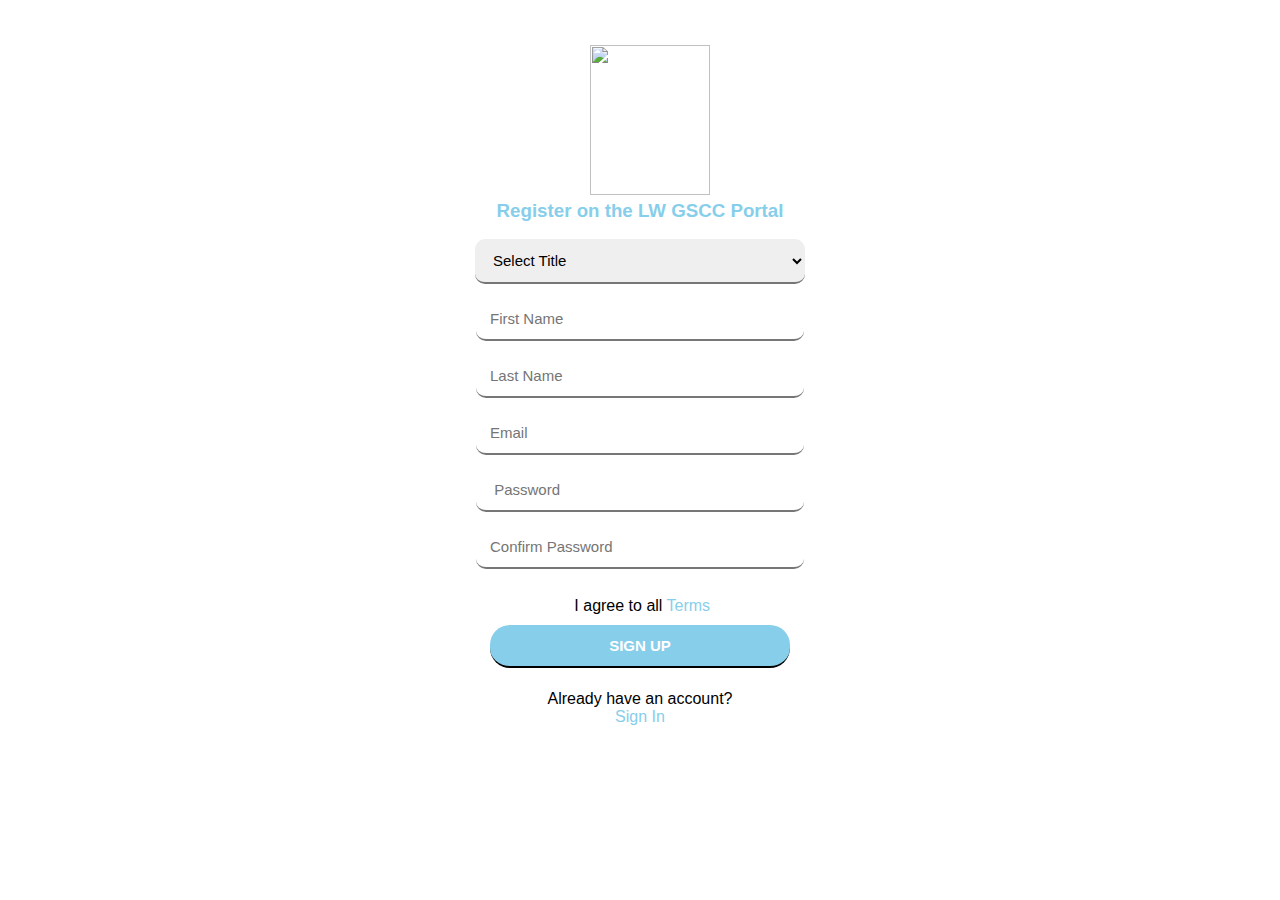
==== register.html @ 4752d233 "Add files via upload" ====
<!DOCTYPE html>
<html lang="en">

<head>
    <meta charset="UTF-8">
    <meta name="viewport" content="width=device-width, initial-scale=1.0">
    <meta http-equiv="X-UA-Compatible" content="ie=edge">
    <link rel="stylesheet" href="register.css" type="text/css">
    <title>GSCC|register</title>
</head>

<body>
    <form id="reg_form" action="">
        <div>
            <img id = "logo" src="images/gscc logo1.png" alt="">
        </div>
        <div id = "instruction">
            <h3>Register on the LW GSCC Portal</h3>
        </div>
        <div>
            <select name="title" id="title_select">
                <option value="select">Select Title</option>
                <option value="pastor">Pastor</option>
                <option value="deacon">Deacon</option>
                <option value="deaconess">Deaconess</option>
                <option value="brother">Brother</option>
                <option value="sister">Sister</option>

            </select>
        </div>
        <div>
            <input type="text" name="fName" placeholder="First Name">
        </div>
        <div>
            <input type="text" name="lName" placeholder="Last Name">
        </div>
        <div>
            <input type="email" name="email" placeholder="Email">
        </div>
        <div>
            <input type="password" name="password" placeholder=" Password">
        </div>
        <div>
            <input type="password" name="cPassword" placeholder="Confirm Password">
        </div>
        <div id = "terms">
            <p>
                <input type="checkbox" name="terms" value="argee"> I agree to all
                <a href="#">Terms</a>
            </p>
        </div>
        <div>
            <input type="submit" name="submit" value="SIGN UP">
        </div>
        <div id = "sign_in">
            <P>Already have an account?</P>
            <a href="#">Sign In</a>
        </div>
        
    </form>

</body>

</html>
---- register.css ----
:root{

}

* {
    margin: 0px;
    padding: 0px;
    font-family: 'Segoe UI', Tahoma, Geneva, Verdana, sans-serif;
}
body{
    
    background-size: cover;
    background-position: center;
    background-repeat: no-repeat;
    background: url(images/reg_img.jpg);
}
#wrapper{
width: 70%;
height: 50px;
background-color: aliceblue;
}
form{
    position: absolute;
    top: 50%;
    left: 50%;
    width: 380px;
    height: 660px;
    background-color: white;
    border-radius: 20px;
   transform: translate(-50%, -50%);
   text-align: center;
   
}

input, select{
    border-style: solid;
    border-width: 0px 0px 2px 0px;
    border-radius: 10px; 
    padding: 12px 14px;
    font-size: 15px;
    width: 300px;
    margin: 7px 0px;
}

input[type = "checkbox"] {
    padding: px;
    width: 0px;

}

input[type = submit]{
    background-color:skyblue;
    border-radius: 20px;
    color: white;
    font-weight: bold;
}

select{
    width: 330px;
    
}

#terms, #sign_in{
   margin-top: 15px;
}

a{
    text-decoration: none;
    color: skyblue;
}

#logo{
    width: 120px;
    height: 150px;
    position: absolute;
    top: -75px;
    left: calc(50% - 50px);
}

#instruction{
    margin-top: 80px;
    margin-bottom: 10px;
    color: skyblue;
}
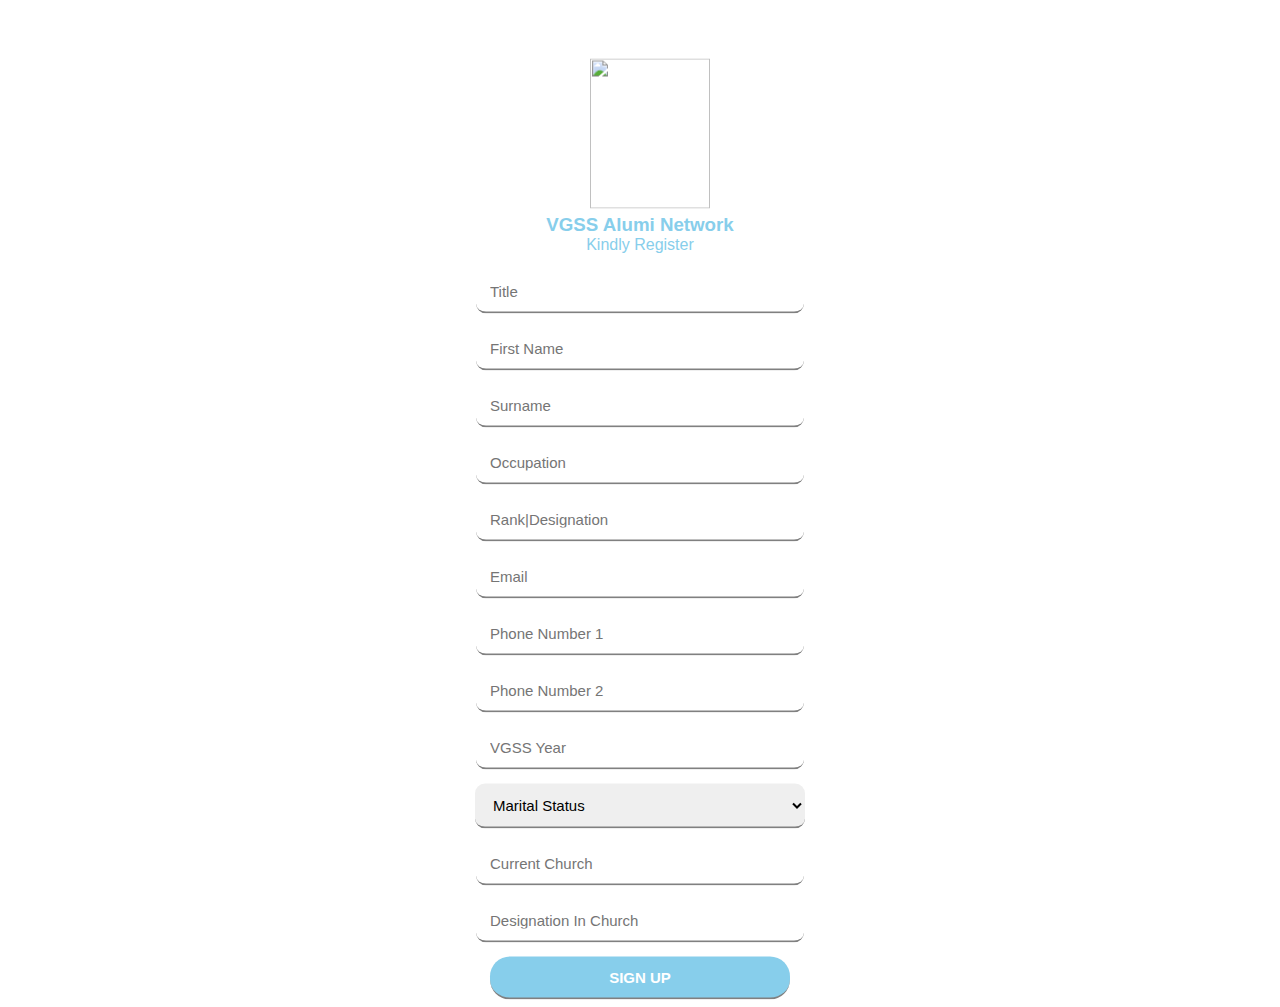
==== commit 2be075da: "Update register.html" ====
--- a/register.html
+++ b/register.html
@@ -10,55 +10,62 @@
 </head>
 
 <body>
+
+    
     <form id="reg_form" action="">
         <div>
             <img id = "logo" src="images/gscc logo1.png" alt="">
         </div>
         <div id = "instruction">
-            <h3>Register on the LW GSCC Portal</h3>
+            <h3>VGSS Alumi Network</h3>
+            <p>Kindly Register</p>
         </div>
         <div>
-            <select name="title" id="title_select">
-                <option value="select">Select Title</option>
-                <option value="pastor">Pastor</option>
-                <option value="deacon">Deacon</option>
-                <option value="deaconess">Deaconess</option>
-                <option value="brother">Brother</option>
-                <option value="sister">Sister</option>
-
-            </select>
+            <input type="text" name="title" placeholder="Title">
         </div>
         <div>
             <input type="text" name="fName" placeholder="First Name">
         </div>
         <div>
-            <input type="text" name="lName" placeholder="Last Name">
+            <input type="text" name="sName" placeholder="Surname">
+        </div>
+        <div>
+            <input type="text" name="occupation" placeholder="Occupation">
+        </div>
+        <div>
+            <input type="text" name="rank" placeholder="Rank|Designation">
         </div>
         <div>
             <input type="email" name="email" placeholder="Email">
         </div>
         <div>
-            <input type="password" name="password" placeholder=" Password">
+            <input type="number" name="phone" placeholder="Phone Number 1">
         </div>
         <div>
-            <input type="password" name="cPassword" placeholder="Confirm Password">
+            <input type="number" name="phone" placeholder="Phone Number 2">
         </div>
-        <div id = "terms">
-            <p>
-                <input type="checkbox" name="terms" value="argee"> I agree to all
-                <a href="#">Terms</a>
-            </p>
+        <div>
+            <input type="text" name="year" placeholder="VGSS Year">
+        </div>
+        <div>
+            <select name="title" id="title_select">
+                <option value="select">Marital Status</option>
+                <option value="Single">Single</option>
+                <option value="Married">Married</option>
+            </select>
+        </div>
+        <div>
+            <input type="text" name="church" placeholder="Current Church">
+        </div>
+        <div>
+            <input type="text" name="year" placeholder="Designation In Church">
         </div>
         <div>
             <input type="submit" name="submit" value="SIGN UP">
-        </div>
-        <div id = "sign_in">
-            <P>Already have an account?</P>
-            <a href="#">Sign In</a>
         </div>
         
     </form>
 
 </body>
 
-</html>+</html>
--- a/register.css
+++ b/register.css
@@ -14,39 +14,32 @@
     background-repeat: no-repeat;
     background: url(images/reg_img.jpg);
 }
-#wrapper{
-width: 70%;
-height: 50px;
-background-color: aliceblue;
+wrapper{
+
 }
 form{
     position: absolute;
     top: 50%;
     left: 50%;
     width: 380px;
-    height: 660px;
     background-color: white;
     border-radius: 20px;
    transform: translate(-50%, -50%);
    text-align: center;
-   
+   margin-top: 120px;
 }
 
 input, select{
     border-style: solid;
     border-width: 0px 0px 2px 0px;
     border-radius: 10px; 
+    border-color: gray;
     padding: 12px 14px;
     font-size: 15px;
     width: 300px;
     margin: 7px 0px;
 }
 
-input[type = "checkbox"] {
-    padding: px;
-    width: 0px;
-
-}
 
 input[type = submit]{
     background-color:skyblue;
@@ -81,4 +74,4 @@
     margin-top: 80px;
     margin-bottom: 10px;
     color: skyblue;
-}+}
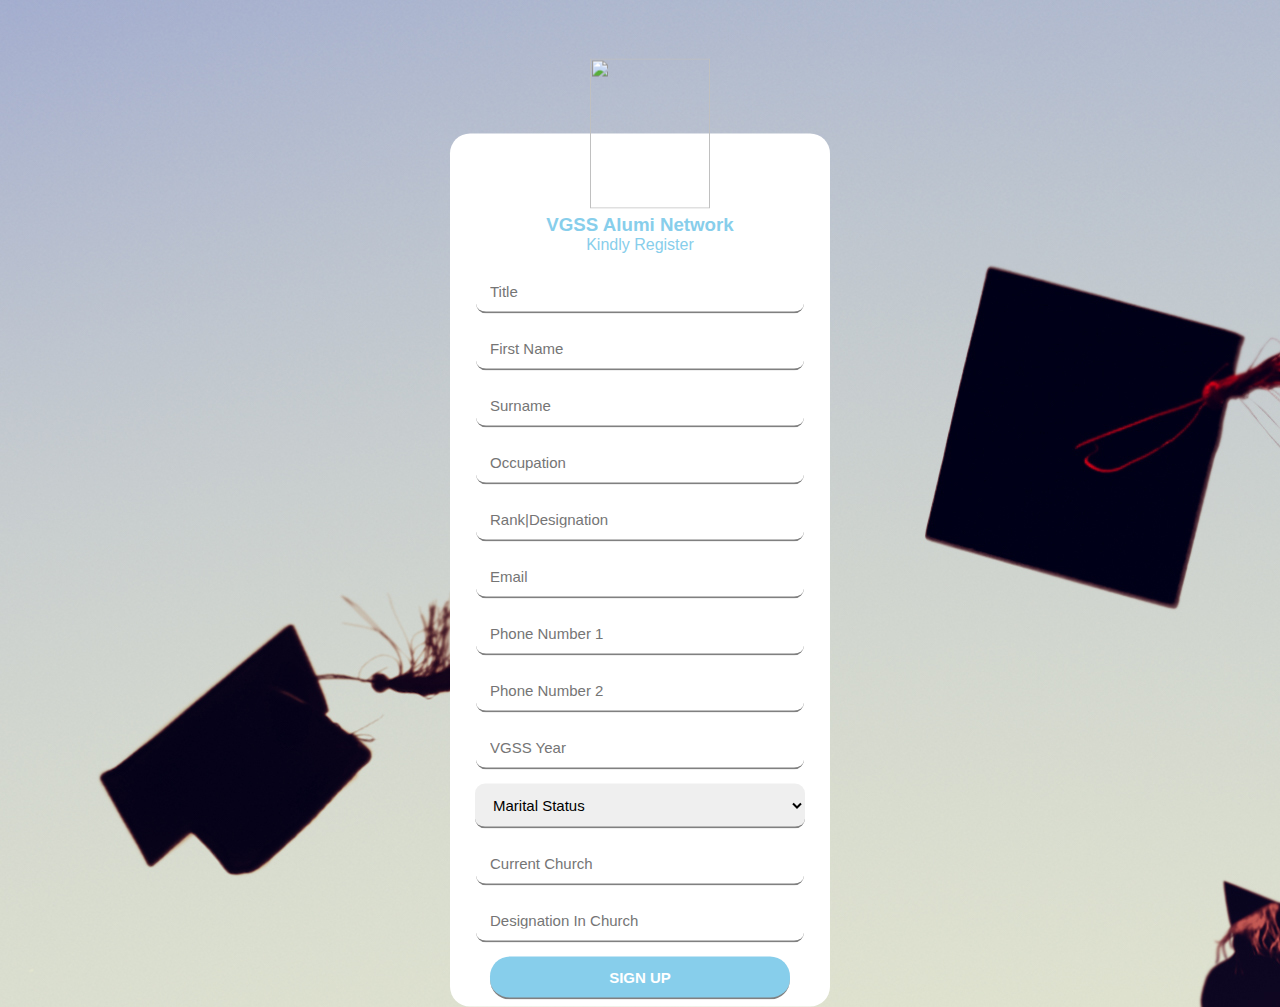
==== commit ea4a95f2: "Update register.html" ====
--- a/register.html
+++ b/register.html
@@ -14,7 +14,7 @@
     
     <form id="reg_form" action="">
         <div>
-            <img id = "logo" src="images/gscc logo1.png" alt="">
+            <img id = "logo" src="images/logo.png" alt="">
         </div>
         <div id = "instruction">
             <h3>VGSS Alumi Network</h3>
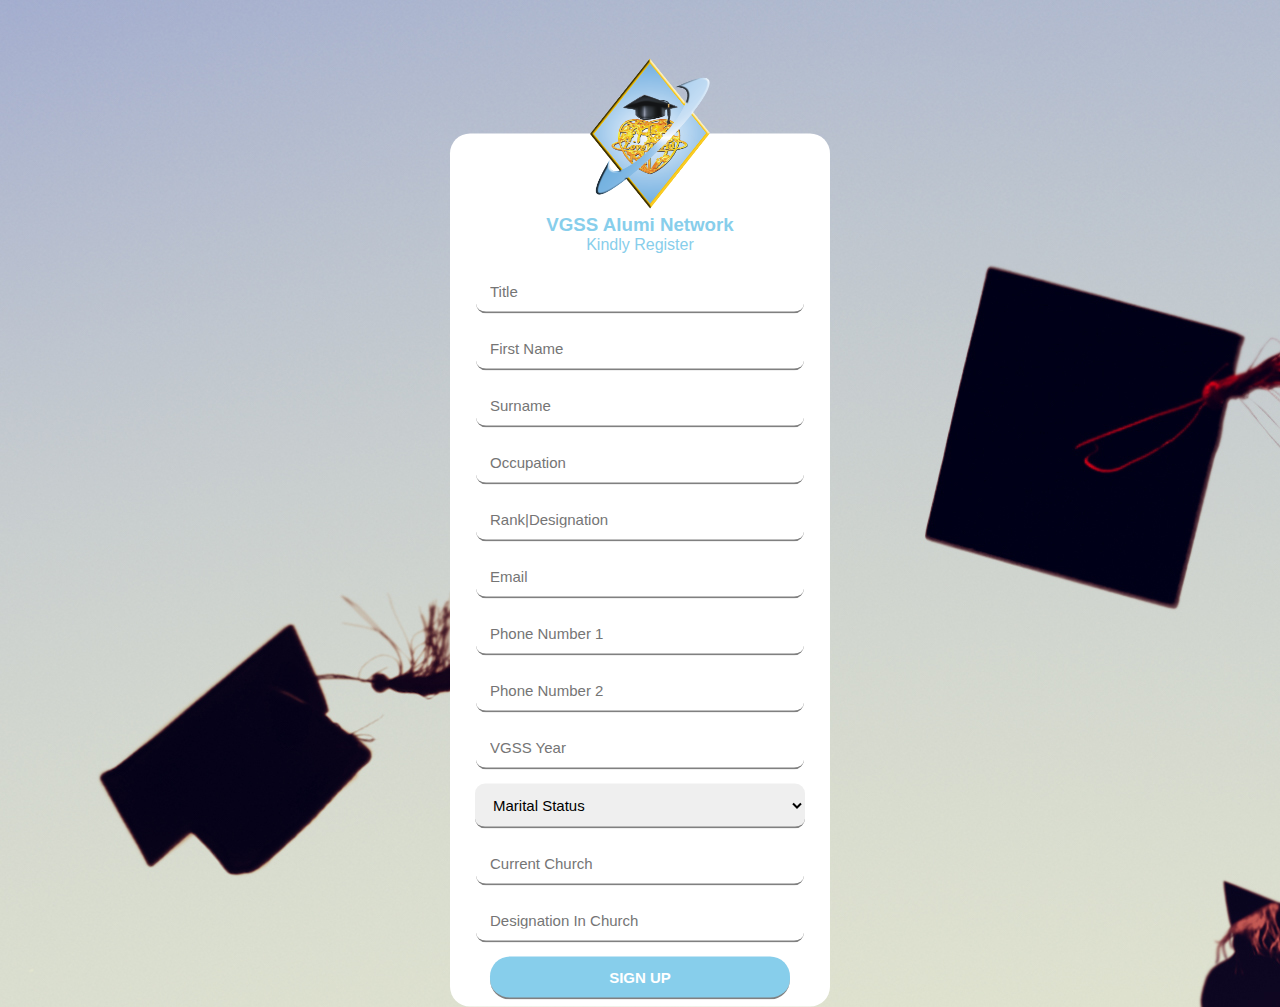
==== commit 8d21edca: "Update register.html" ====
--- a/register.html
+++ b/register.html
@@ -39,10 +39,10 @@
             <input type="email" name="email" placeholder="Email">
         </div>
         <div>
-            <input type="number" name="phone" placeholder="Phone Number 1">
+            <input type="text" name="phone" placeholder="Phone Number 1">
         </div>
         <div>
-            <input type="number" name="phone" placeholder="Phone Number 2">
+            <input type="text" name="phone" placeholder="Phone Number 2">
         </div>
         <div>
             <input type="text" name="year" placeholder="VGSS Year">
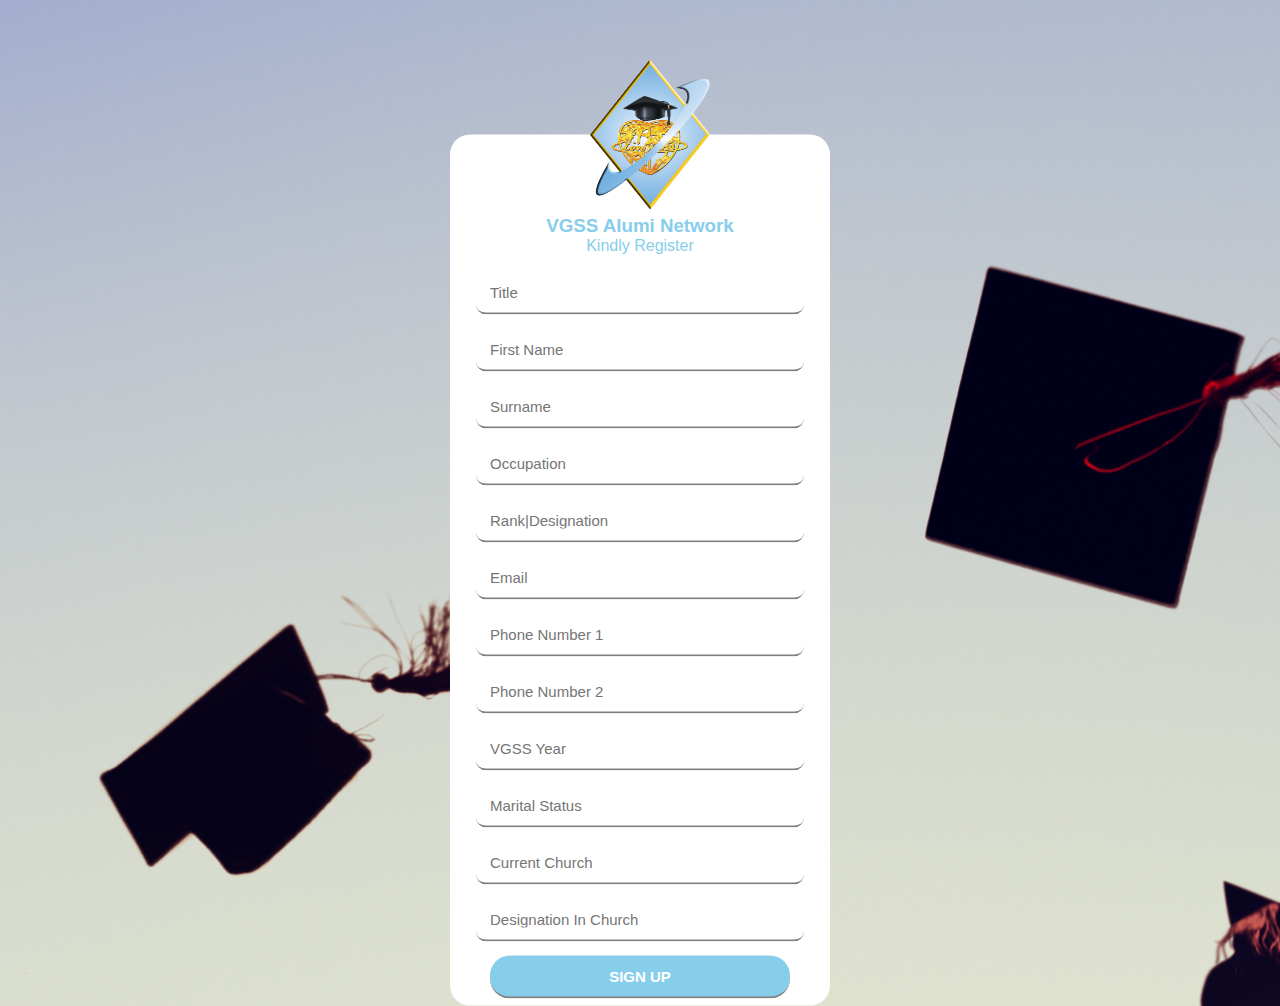
==== commit e8d44c37: "Update register.html" ====
--- a/register.html
+++ b/register.html
@@ -48,11 +48,8 @@
             <input type="text" name="year" placeholder="VGSS Year">
         </div>
         <div>
-            <select name="title" id="title_select">
-                <option value="select">Marital Status</option>
-                <option value="Single">Single</option>
-                <option value="Married">Married</option>
-            </select>
+             <input type="text" name="status" placeholder="Marital Status">
+
         </div>
         <div>
             <input type="text" name="church" placeholder="Current Church">
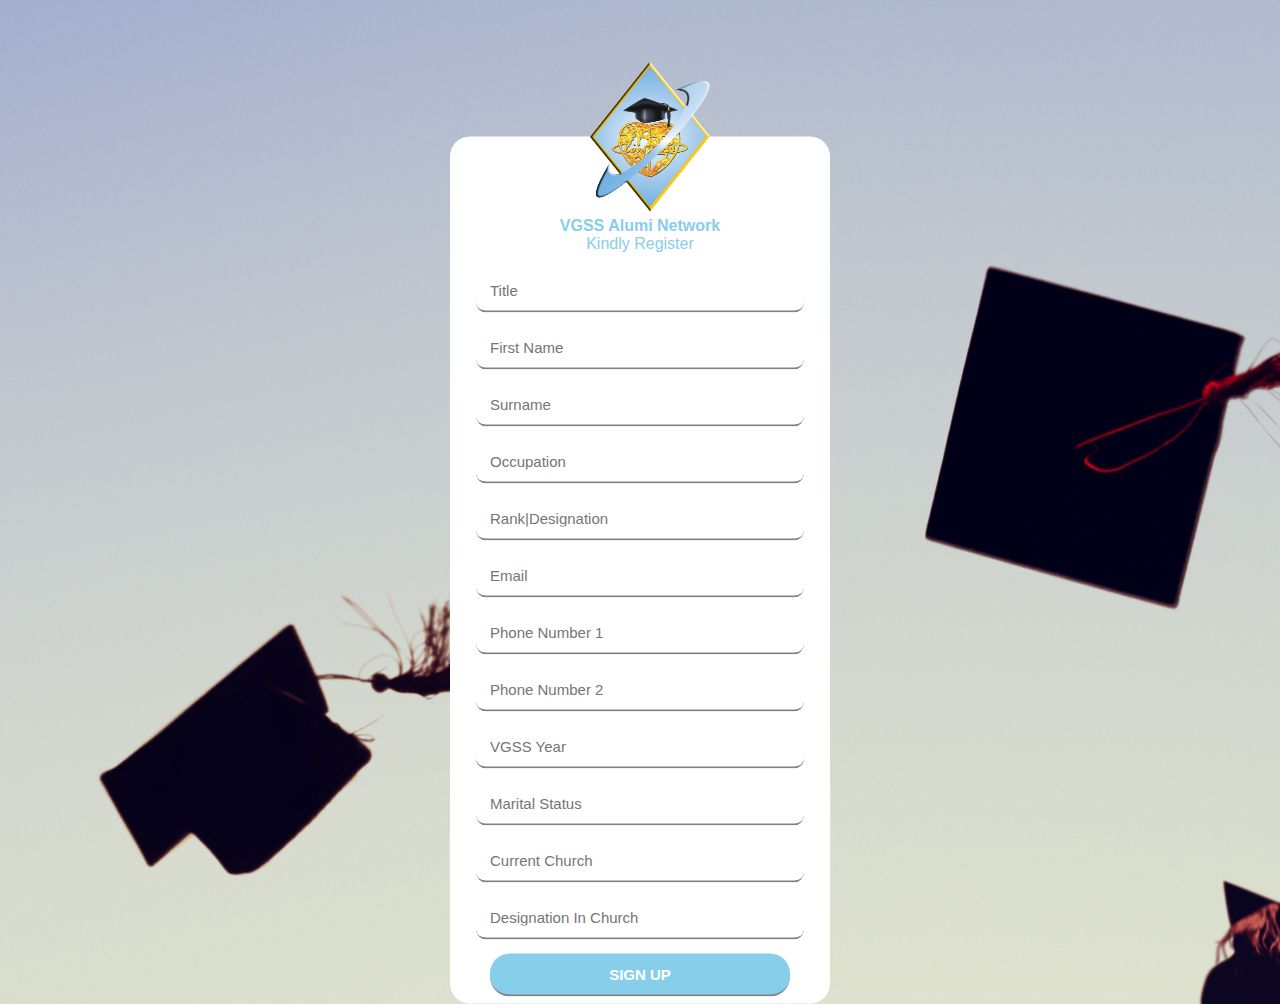
==== commit 7db32ea7: "Update register.html" ====
--- a/register.html
+++ b/register.html
@@ -17,7 +17,7 @@
             <img id = "logo" src="images/logo.png" alt="">
         </div>
         <div id = "instruction">
-            <h3>VGSS Alumi Network</h3>
+            <h4>VGSS Alumi Network</h4>
             <p>Kindly Register</p>
         </div>
         <div>
